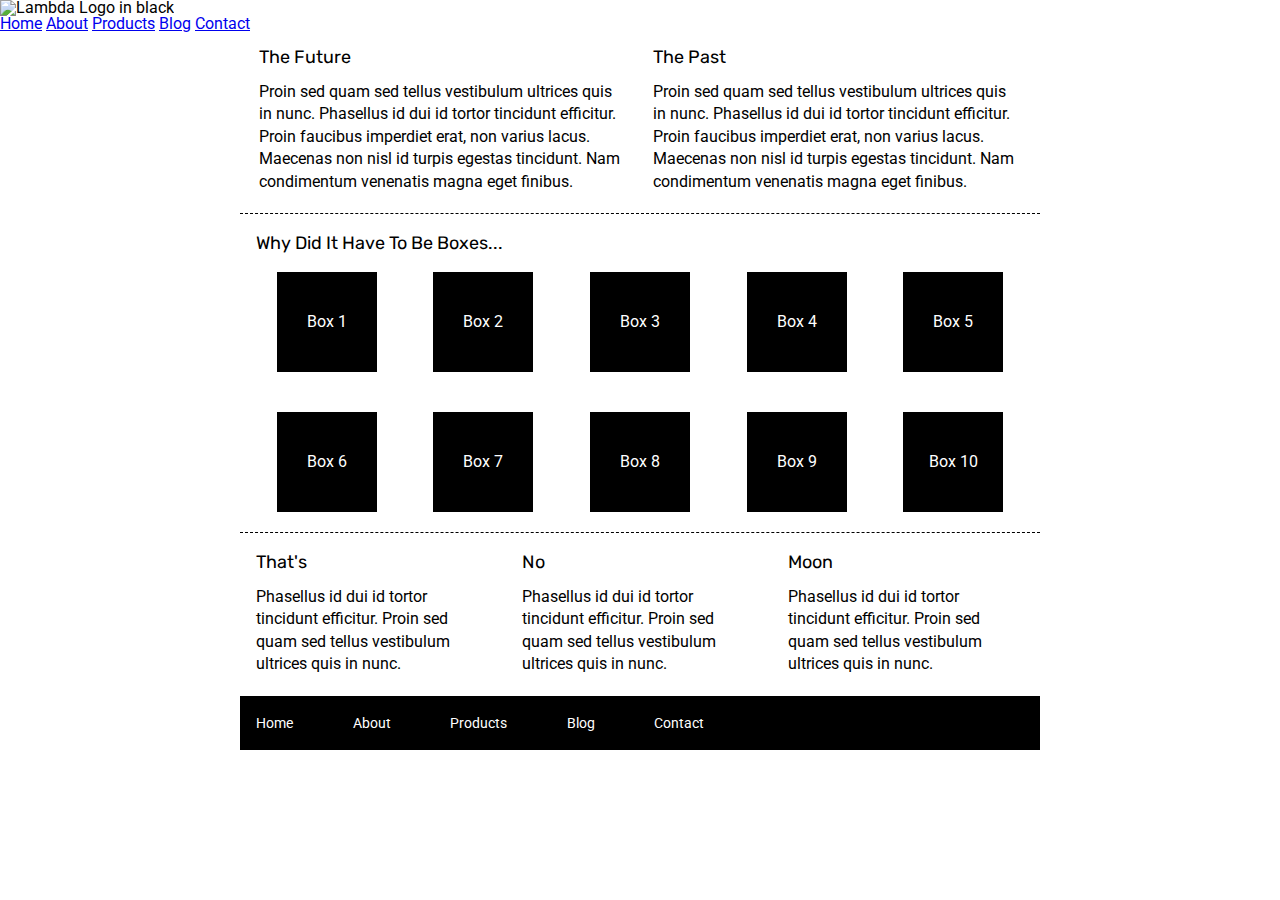
==== index.html @ e6daf6d5 "added the nav and header image to the index.html, starting the css to make css match the design file" ====
<!doctype html>

<html lang="en">
<head>
  <meta charset="utf-8">

  <title>Sprint Challenge - Home</title>

  <link href="https://fonts.googleapis.com/css?family=Roboto|Rubik" rel="stylesheet">
  <link rel="stylesheet" href="css/index.css">

</head>
<header id="top">
    <nav>
        <div class="logo">
            <img src="/img/lambda-black.png" alt="Lambda Logo in black">
        </div>
        <div class="links">
            <a href="/index.html">Home</a>
            <a href="/about.html">About</a>
            <a href="#">Products</a>
            <a href="#">Blog</a>
            <a href="#">Contact</a>
        </div>
        <div class="header-img">
            <img src="/img/jumbo.jpg" alt="">
        </div>
    </nav>
</header>
<body>
    <div class="container">
   
        <section class="top-content">
            <div class="text-container">
                <h2>The Future</h2>
                <p>Proin sed quam sed tellus vestibulum ultrices quis in nunc. Phasellus id dui id tortor tincidunt efficitur. Proin faucibus imperdiet erat, non varius lacus. Maecenas non nisl id turpis egestas tincidunt. Nam condimentum venenatis magna eget finibus.</p>
            </div>
            <div class="text-container">
                <h2>The Past</h2>
                <p>Proin sed quam sed tellus vestibulum ultrices quis in nunc. Phasellus id dui id tortor tincidunt efficitur. Proin faucibus imperdiet erat, non varius lacus. Maecenas non nisl id turpis egestas tincidunt. Nam condimentum venenatis magna eget finibus.</p>
            </div>
        </section>
        
        <section class="middle-content">
        
            <h2>Why Did It Have To Be Boxes...</h2>
            
            <div class="boxes">
                <div class="box">Box 1</div>
                <div class="box">Box 2</div>
                <div class="box">Box 3</div>
                <div class="box">Box 4</div>
                <div class="box">Box 5</div>
                <div class="box">Box 6</div>
                <div class="box">Box 7</div>
                <div class="box">Box 8</div>
                <div class="box">Box 9</div>
                <div class="box">Box 10</div>
            </div>
        
        </section>

        <section class="bottom-content">

            <div class="text-container">
                <h2>That's</h2>
                <p>Phasellus id dui id tortor tincidunt efficitur. Proin sed quam sed tellus vestibulum ultrices quis in nunc.</p>
            </div>
            <div class="text-container">
                <h2>No</h2>
                <p>Phasellus id dui id tortor tincidunt efficitur. Proin sed quam sed tellus vestibulum ultrices quis in nunc.</p>
            </div>
            <div class="text-container">
                <h2>Moon</h2>
                <p>Phasellus id dui id tortor tincidunt efficitur. Proin sed quam sed tellus vestibulum ultrices quis in nunc.</p>
            </div>

        </section>
        
        <footer>
            <nav>
                <a href="#">Home</a>
                <a href="#">About</a>
                <a href="#">Products</a>
                <a href="#">Blog</a>
                <a href="#">Contact</a>
            </nav>
        </footer>
    </div><!-- container -->        
</body>
</html>
---- css/index.css ----
/* http://meyerweb.com/eric/tools/css/reset/ 
   v2.0 | 20110126
   License: none (public domain)
*/

html, body, div, span, applet, object, iframe,
h1, h2, h3, h4, h5, h6, p, blockquote, pre,
a, abbr, acronym, address, big, cite, code,
del, dfn, em, img, ins, kbd, q, s, samp,
small, strike, strong, sub, sup, tt, var,
b, u, i, center,
dl, dt, dd, ol, ul, li,
fieldset, form, label, legend,
table, caption, tbody, tfoot, thead, tr, th, td,
article, aside, canvas, details, embed, 
figure, figcaption, footer, header, hgroup, 
menu, nav, output, ruby, section, summary,
time, mark, audio, video {
	margin: 0;
	padding: 0;
	border: 0;
	font-size: 100%;
	font: inherit;
	vertical-align: baseline;
}
/* HTML5 display-role reset for older browsers */
article, aside, details, figcaption, figure, 
footer, header, hgroup, menu, nav, section {
	display: block;
}
body {
	line-height: 1;
}
ol, ul {
	list-style: none;
}
blockquote, q {
	quotes: none;
}
blockquote:before, blockquote:after,
q:before, q:after {
	content: '';
	content: none;
}
table {
	border-collapse: collapse;
	border-spacing: 0;
}

* {
    box-sizing: border-box;
}

html, body {
    height: 100%;
    font-family: 'Roboto', sans-serif;
}

h1, h2, h3, h4, h5 {
    font-size: 18px;
    margin-bottom: 15px;
    font-family: 'Rubik', sans-serif;
}

p {
    line-height: 1.4;
}

.container {
    width: 800px;
    margin: 0 auto;
}

.top-content {
    display: flex;
    flex-wrap: wrap;
    justify-content: space-evenly;
    margin-bottom: 20px;
    border-bottom: 1px dashed black;
}

.top-content .text-container {
    width: 48%;
    padding: 0 1%;
    padding-bottom: 20px;  
}

.middle-content {
    margin-bottom: 20px;
    border-bottom: 1px dashed black;
}

.middle-content h2 {
    padding: 0 2%;
    margin-bottom: 0;
}

.middle-content .boxes {
    display: flex;
    flex-wrap: wrap;
    justify-content: space-evenly;
}

.middle-content .boxes .box {
    width: 12.5%;
    height: 100px;
    background: black;
    margin: 20px 2.5%;
    color: white;
    display: flex;
    align-items: center;
    justify-content: center;
}

.bottom-content {
    display: flex;
    margin: 0 2% 20px;
    justify-content: space-around;
}

.bottom-content .text-container {
    padding-right: 4%;
}

.bottom-content .text-container:last-child {
    padding-right: 0;
}

footer {
    width: 100%;
    background: black;
}

footer nav {
    width: 60%;
    display: flex;
    justify-content: space-between;
    align-items: center;
    padding: 20px 2%;
    font-size: 14px;
}

footer nav a {
    color: white;
    text-decoration: none;
}

/* Nav Styles/Start of my Styles */
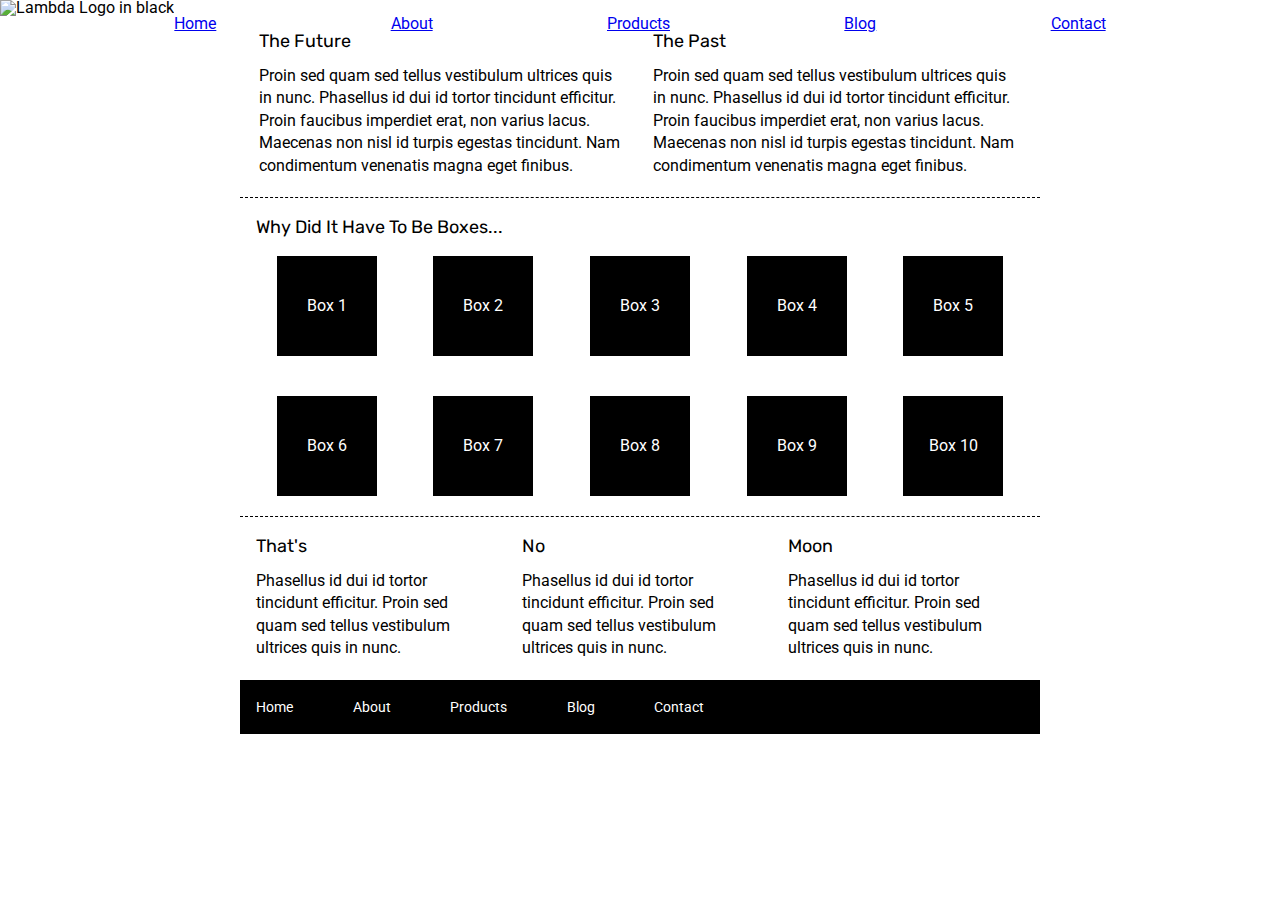
==== commit 39353802: "messing around with the Nav to make it look more like the design file, struggling with having the li" ====
--- a/index.html
+++ b/index.html
@@ -28,6 +28,9 @@
     </nav>
 </header>
 <body>
+    <!-- <div class="header-img">
+        <img src="/img/jumbo.jpg" alt="">
+    </div> -->
     <div class="container">
    
         <section class="top-content">
--- a/css/index.css
+++ b/css/index.css
@@ -145,4 +145,19 @@
     text-decoration: none;
 }
 
-/* Nav Styles/Start of my Styles */+/* Header Styles/Start of my Styles */
+header{
+    width: 100%;
+}.logo{
+    display: flex;
+    justify-content: left;
+}
+.links{
+    display: flex;
+    justify-content: space-evenly;
+}
+.header-img{
+    display: flex;
+    justify-content: center
+    ;
+}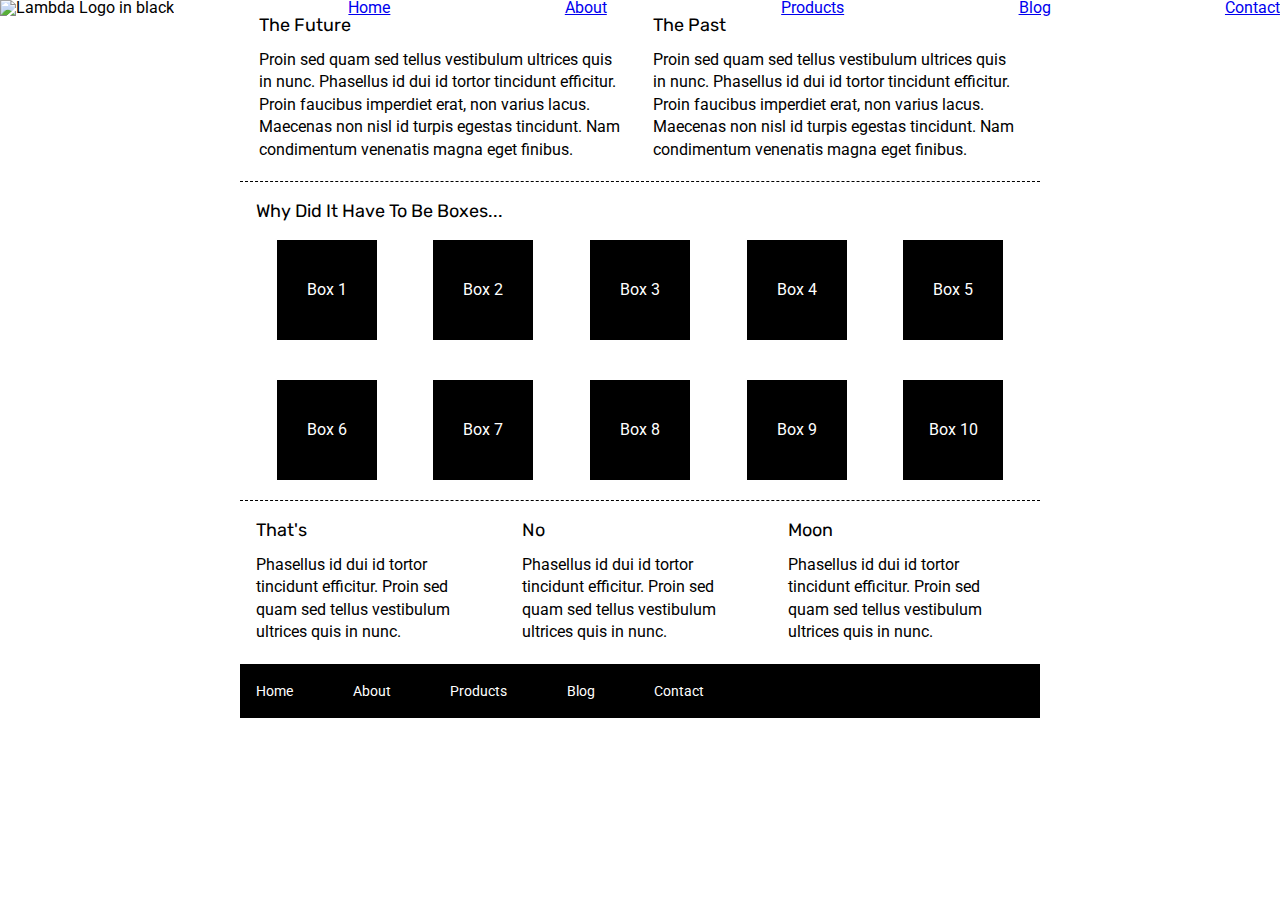
==== commit 0da82590: "trying to stay within the 20 minute cpushes, nop major changes aside from finally getting the logo a" ====
--- a/index.html
+++ b/index.html
@@ -12,20 +12,17 @@
 </head>
 <header id="top">
     <nav>
-        <div class="logo">
             <img src="/img/lambda-black.png" alt="Lambda Logo in black">
-        </div>
-        <div class="links">
+
             <a href="/index.html">Home</a>
             <a href="/about.html">About</a>
             <a href="#">Products</a>
             <a href="#">Blog</a>
             <a href="#">Contact</a>
-        </div>
-        <div class="header-img">
-            <img src="/img/jumbo.jpg" alt="">
-        </div>
     </nav>
+    <div class="header-img">
+    <img src="/img/jumbo.jpg" alt="">
+</div>
 </header>
 <body>
     <!-- <div class="header-img">
--- a/css/index.css
+++ b/css/index.css
@@ -146,18 +146,24 @@
 }
 
 /* Header Styles/Start of my Styles */
-header{
+header nav{
     width: 100%;
-}.logo{
+    top: 0;
+    align-items: center;
     display: flex;
-    justify-content: left;
+    justify-content: space-between;
+    flex-flow: row wrap;
+}
+.logo{
+    display: flex;
+    justify-content: center;
 }
 .links{
     display: flex;
     justify-content: space-evenly;
+    text-decoration: none;
 }
 .header-img{
     display: flex;
-    justify-content: center
-    ;
+    justify-content: center;
 }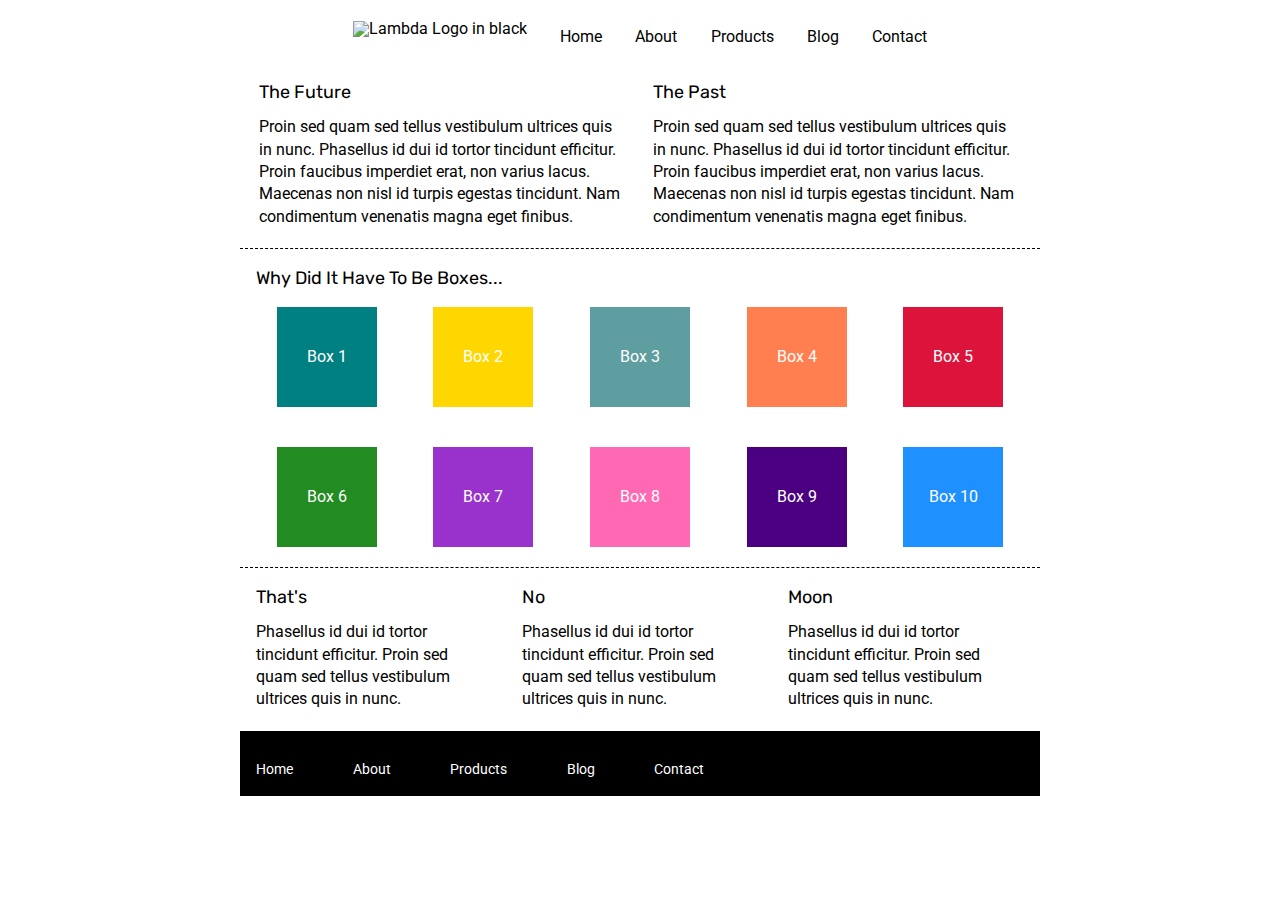
==== commit 9ef735ad: "changed all the colors of the boxes. I believe this completes the index portion of the sprint challe" ====
--- a/index.html
+++ b/index.html
@@ -46,16 +46,16 @@
             <h2>Why Did It Have To Be Boxes...</h2>
             
             <div class="boxes">
-                <div class="box">Box 1</div>
-                <div class="box">Box 2</div>
-                <div class="box">Box 3</div>
-                <div class="box">Box 4</div>
-                <div class="box">Box 5</div>
-                <div class="box">Box 6</div>
-                <div class="box">Box 7</div>
-                <div class="box">Box 8</div>
-                <div class="box">Box 9</div>
-                <div class="box">Box 10</div>
+                <div class="box box1">Box 1</div>
+                <div class="box box2">Box 2</div>
+                <div class="box box3">Box 3</div>
+                <div class="box box4">Box 4</div>
+                <div class="box box5">Box 5</div>
+                <div class="box box6">Box 6</div>
+                <div class="box box7">Box 7</div>
+                <div class="box box8">Box 8</div>
+                <div class="box box9">Box 9</div>
+                <div class="box box10">Box 10</div>
             </div>
         
         </section>
--- a/css/index.css
+++ b/css/index.css
@@ -49,6 +49,7 @@
 
 * {
     box-sizing: border-box;
+    max-width: 100%;
 }
 
 html, body {
@@ -147,23 +148,58 @@
 
 /* Header Styles/Start of my Styles */
 header nav{
-    width: 100%;
+    /* width: 100%; */
+    padding: 1%;
+    margin:0 24% 1% 24%;
     top: 0;
     align-items: center;
     display: flex;
-    justify-content: space-between;
+    justify-content: space-evenly;
+    align-content: center;
     flex-flow: row wrap;
 }
-.logo{
+a{
+    text-decoration: none;
+    margin-top: 2.5%;
+    color: black;
+}
+.header-img{
     display: flex;
     justify-content: center;
-}
-.links{
-    display: flex;
-    justify-content: space-evenly;
-    text-decoration: none;
-}
-.header-img{
-    display: flex;
-    justify-content: center;
+    margin-bottom: 1%;
+}
+
+
+
+/* Box Styles */
+
+.middle-content .boxes .box1 {
+    background-color: teal;
+}
+.middle-content .boxes .box2 {
+    background-color: gold;
+}
+.middle-content .boxes .box3 {
+    background-color: cadetblue;
+}
+.middle-content .boxes .box4 {
+    background-color: coral;
+}
+.middle-content .boxes .box5 {
+    background-color: crimson;
+}
+.middle-content .boxes .box6 {
+    background-color: forestgreen;
+}
+.middle-content .boxes .box7 {
+    background-color: darkorchid;
+}
+.middle-content .boxes .box8 {
+    background-color: hotpink;
+}
+.middle-content .boxes .box9 {
+    background-color: indigo;
+}
+.middle-content .boxes .box10 {
+    background-color: dodgerblue;
 }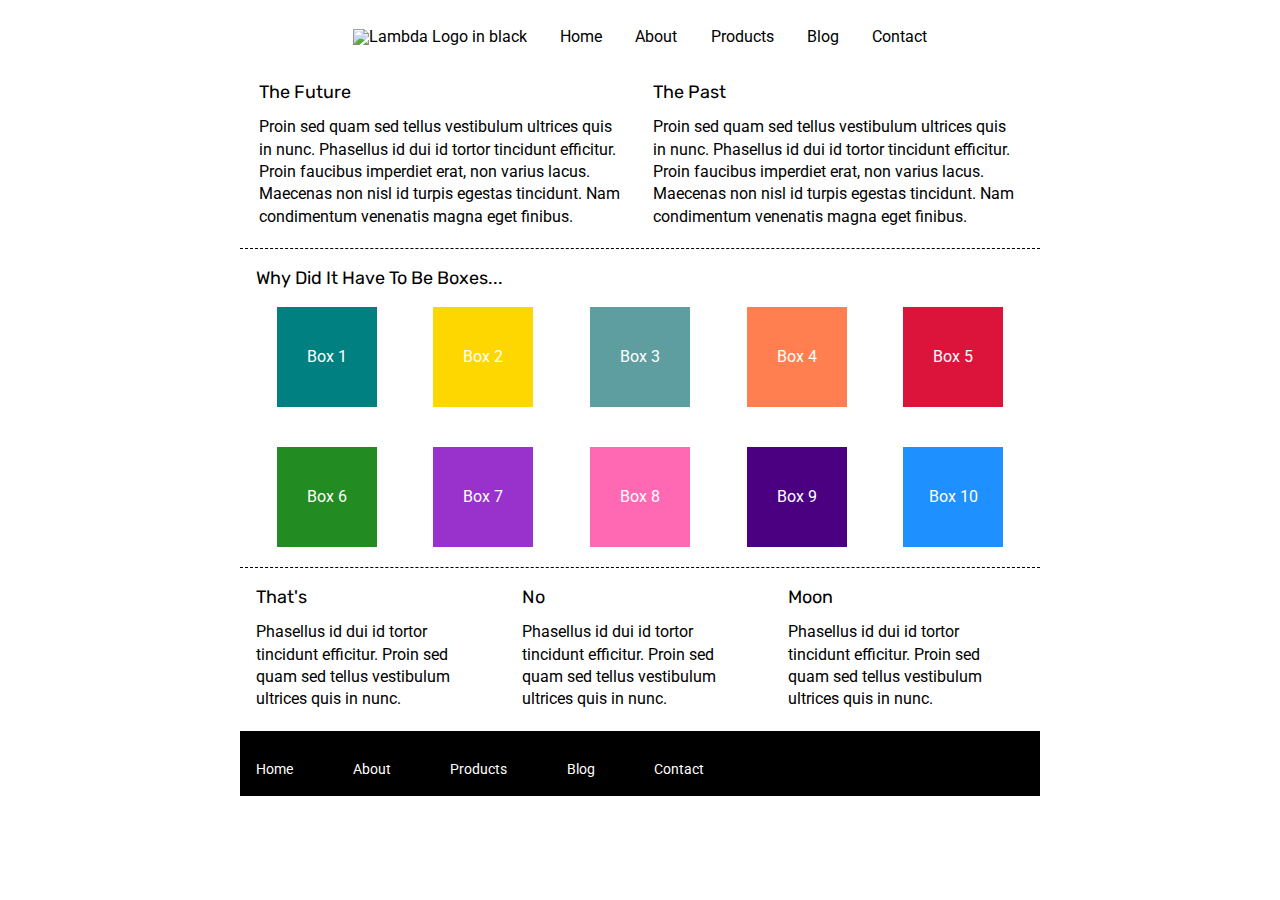
==== commit 2bb3e77e: "made the lambda logo a link that redirects back to the home page(index.html) these changes were appl" ====
--- a/index.html
+++ b/index.html
@@ -12,7 +12,7 @@
 </head>
 <header id="top">
     <nav>
-            <img src="/img/lambda-black.png" alt="Lambda Logo in black">
+            <a href="/index.html"><img src="/img/lambda-black.png" alt="Lambda Logo in black"></a>
 
             <a href="/index.html">Home</a>
             <a href="/about.html">About</a>
--- a/css/index.css
+++ b/css/index.css
@@ -202,4 +202,18 @@
 }
 .middle-content .boxes .box10 {
     background-color: dodgerblue;
-}+}
+
+
+
+/* About Page Styles */
+/* top content styles */
+
+.about-text {
+    display: flex;
+    flex-wrap: wrap;
+    justify-content: space-evenly;
+    margin-bottom: 20px;
+    border-bottom: 1px dashed black;
+}
+
